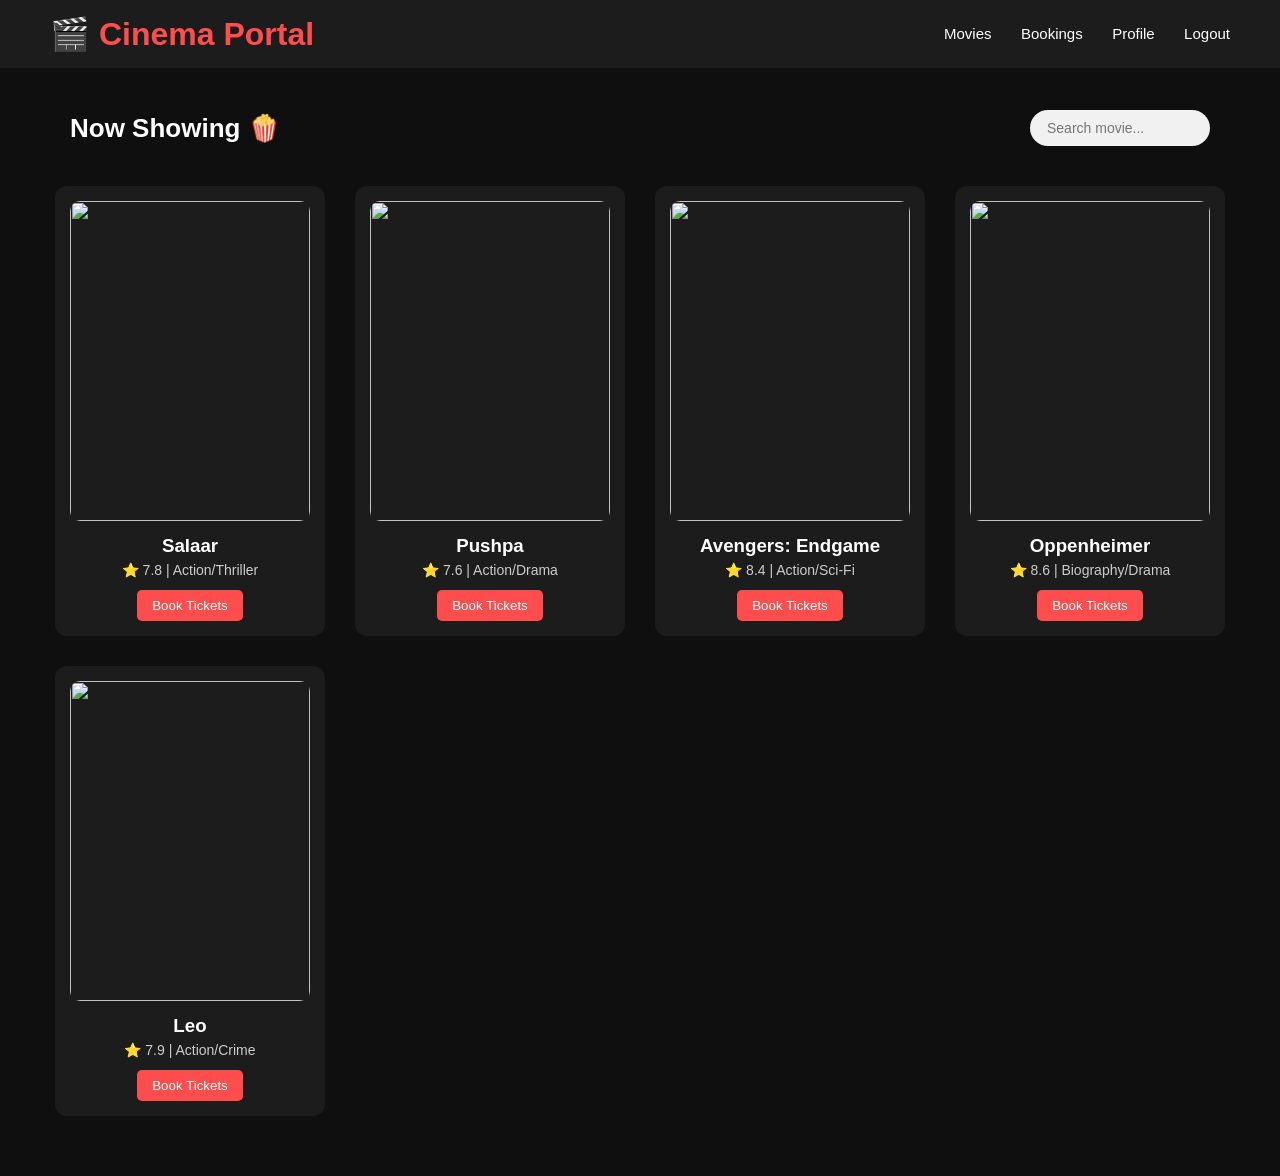
==== dashboard.html @ 821d0650 "Initial commit" ====
<!DOCTYPE html>
<html lang="en">
<head>
    <meta charset="UTF-8">
    <title>Movie Dashboard</title>
    <link rel="stylesheet" href="style.css">
</head>

<body class="dashboard-body">

<header class="navbar">
    <h1>🎬 Cinema Portal</h1>
    <nav>
        <a href="#">Movies</a>
        <a href="bookings.html">Bookings</a>
        <a href="#">Profile</a>
        <a href="login.html" class="logout">Logout</a>
    </nav>
</header>

<section class="section-title">
    <div class="title-row">
        <h2>Now Showing 🍿</h2>
        <input type="text" id="searchInput" placeholder="Search movie...">
    </div>
</section>

<section class="movies-row">

    <div class="card">
        <img src="https://akm-img-a-in.tosshub.com/indiatoday/styles/medium_crop_simple/public/2024-01/snapinsta.app_419381798_375026071784391_990699989085230229_n_1080.jpg?VersionId=_a5a2DzRK3rsCBHfHHIE9T3Fri_os6dz&size=750:*">
        <h3>Salaar</h3>
        <p>⭐ 7.8 | Action/Thriller</p>
        <button onclick="bookMovie('Salaar')">Book Tickets</button>
    </div>

    <div class="card">
        <img src="https://i.redd.it/52wq9l5fwe0e1.jpeg">
        <h3>Pushpa</h3>
        <p>⭐ 7.6 | Action/Drama</p>
        <button onclick="bookMovie('Pushpa')">Book Tickets</button>
    </div>

    <div class="card">
        <img src="https://static0.srcdn.com/wordpress/wp-content/uploads/2019/03/Avengers-Endgame-Movie-Poster.jpg">
        <h3>Avengers: Endgame</h3>
        <p>⭐ 8.4 | Action/Sci-Fi</p>
        <button onclick="bookMovie('Avengers Endgame')">Book Tickets</button>
    </div>

    <div class="card">
        <img src="https://upload.wikimedia.org/wikipedia/en/4/4a/Oppenheimer_%28film%29.jpg">
        <h3>Oppenheimer</h3>
        <p>⭐ 8.6 | Biography/Drama</p>
        <button onclick="bookMovie('Oppenheimer')">Book Tickets</button>
    </div>

    <div class="card">
        <img src="https://assets.gadgets360cdn.com/pricee/assets/product/202303/Leo_1678967552.jpg">
        <h3>Leo</h3>
        <p>⭐ 7.9 | Action/Crime</p>
        <button onclick="bookMovie('Leo')">Book Tickets</button>
    </div>

</section>

<script src="script.js"></script>
</body>
</html>
---- style.css ----
/* ===============================
   GLOBAL RESET
=============================== */
* {
    margin: 0;
    padding: 0;
    box-sizing: border-box;
}

body {
    font-family: Arial, sans-serif;
}

/* ===============================
   AUTH PAGES (Login / Register)
=============================== */
body:not(.home-body):not(.dashboard-body):not(.seat-body) {
    background: linear-gradient(to right, #000000, #434343);
    height: 100vh;
    display: flex;
    justify-content: center;
    align-items: center;
}

/* Form Container */
.container {
    background: white;
    padding: 30px;
    border-radius: 10px;
    width: 320px;
    box-shadow: 0 0 20px rgba(0,0,0,0.6);
}

/* Form */
.form {
    display: flex;
    flex-direction: column;
    text-align: center;
}

.form h2 {
    margin-bottom: 5px;
}

.form h3 {
    margin-bottom: 15px;
}

.form input {
    margin: 10px 0;
    padding: 10px;
    border-radius: 5px;
    border: 1px solid gray;
    outline: none;
}

.form input:focus {
    border-color: #ff4d4d;
}

.form button {
    padding: 10px;
    background: #ff4d4d;
    color: white;
    border: none;
    border-radius: 5px;
    cursor: pointer;
    transition: 0.3s;
}

.form button:hover {
    background: #e60000;
}

.form a {
    text-decoration: none;
    color: #ff4d4d;
}

.error {
    color: red;
    font-size: 12px;
    text-align: left;
}

/* ===============================
   HOME PAGE
=============================== */
.home-body {
    height: 100vh;
    background: url('https://images.unsplash.com/photo-1489599849927-2ee91cede3ba') no-repeat center center/cover;
    display: flex;
    justify-content: center;
    align-items: center;
    position: relative;
}

/* Dark overlay */
.home-body::before {
    content: "";
    position: absolute;
    inset: 0;
    background: rgba(0,0,0,0.7);
}

.home-container {
    position: relative;
    text-align: center;
    color: white;
}

.logo {
    font-size: 50px;
    margin-bottom: 10px;
    color: #ff4d4d;
}

.tagline {
    font-size: 18px;
    margin-bottom: 30px;
}

.home-buttons .btn {
    text-decoration: none;
    background: #ff4d4d;
    color: white;
    padding: 12px 25px;
    margin: 10px;
    border-radius: 5px;
    font-size: 16px;
    transition: 0.3s;
}

.home-buttons .btn:hover {
    background: #e60000;
}

/* ===============================
   NAVBAR (Dashboard + Seat)
=============================== */
.navbar {
    position: fixed;
    top: 0;
    left: 0;
    width: 100%;
    display: flex;
    justify-content: space-between;
    align-items: center;
    background: #1c1c1c;
    padding: 15px 50px;
    z-index: 1000;
}

.navbar h1 {
    color: #ff4d4d;
}

.navbar nav a {
    color: white;
    text-decoration: none;
    margin-left: 25px;
    font-size: 15px;
    transition: 0.3s;
}

.navbar nav a:hover {
    color: #ff4d4d;
}

.logout {
    color: #ff4d4d;
}

/* ===============================
   DASHBOARD PAGE
=============================== */
.dashboard-body {
    background: #0f0f0f;
    color: white;
    padding-top: 90px;
    min-height: 100vh;
}

.section-title {
    max-width: 1200px;
    margin: 20px auto;
    padding: 0 15px;
}

.section-title h2 {
    font-size: 26px;
}

.movies-row {
    max-width: 1200px;
    margin: auto;
    display: grid;
    grid-template-columns: repeat(auto-fill, minmax(220px, 1fr));
    gap: 30px;
    padding: 20px 15px 60px;
}

.card {
    background: #1c1c1c;
    padding: 15px;
    border-radius: 12px;
    text-align: center;
    transition: 0.3s;
}

.card:hover {
    transform: scale(1.05);
}

.card img {
    width: 100%;
    height: 320px;
    object-fit: cover;
    border-radius: 10px;
}

.card h3 {
    margin: 10px 0 5px;
}

.card p {
    font-size: 14px;
    color: #ccc;
}

.card button {
    margin-top: 12px;
    padding: 8px 15px;
    background: #ff4d4d;
    border: none;
    color: white;
    border-radius: 5px;
    cursor: pointer;
    transition: 0.3s;
}

.card button:hover {
    background: #e60000;
}

/* ===============================
   SEAT PAGE
=============================== */
.seat-body {
    background: #0f0f0f;
    color: white;
    padding-top: 90px;
    text-align: center;
    min-height: 100vh;
}

.movie-info h2 {
    margin-bottom: 20px;
}

.screen-container {
    margin: 30px 0;
}

.screen {
    width: 60%;
    height: 70px;
    margin: auto;
    background: #ffffff;
    border-radius: 50% / 20%;
    transform: perspective(300px) rotateX(-45deg);
}

.seat-container {
    display: grid;
    grid-template-columns: repeat(8, 40px);
    gap: 10px;
    justify-content: center;
    margin-top: 30px;
}

.seat {
    width: 40px;
    height: 40px;
    background: #444;
    border-radius: 5px;
    cursor: pointer;
    transition: 0.2s;
}

.seat:hover {
    background: #666;
}

.seat.selected {
    background: #ff4d4d;
}

.seat.occupied {
    background: #999;
    cursor: not-allowed;
}

.summary {
    margin-top: 40px;
}

.summary button {
    margin-top: 15px;
    padding: 10px 20px;
    background: #ff4d4d;
    border: none;
    color: white;
    border-radius: 5px;
    cursor: pointer;
    transition: 0.3s;
}

.summary button:hover {
    background: #e60000;
}
/* ===============================
   PAYMENT PAGE
=============================== */
.payment-box {
    background: #1c1c1c;
    padding: 30px;
    width: 350px;
    margin: 30px auto;
    border-radius: 10px;
    text-align: center;
}

.payment-box p {
    margin-bottom: 10px;
}

.payment-box input {
    width: 100%;
    margin: 10px 0;
    padding: 10px;
    border-radius: 5px;
    border: none;
}

.payment-box button {
    width: 100%;
    padding: 10px;
    background: #ff4d4d;
    border: none;
    color: white;
    border-radius: 5px;
    cursor: pointer;
}

.payment-box button:hover {
    background: #e60000;
}

/* ===============================
   CONFIRMATION PAGE
=============================== */
.confirmation-box {
    background: #1c1c1c;
    padding: 40px;
    width: 350px;
    margin: 100px auto;
    border-radius: 10px;
    text-align: center;
}

.confirmation-box button {
    margin-top: 20px;
    padding: 10px 20px;
    background: #ff4d4d;
    border: none;
    color: white;
    border-radius: 5px;
    cursor: pointer;
}

.confirmation-box button:hover {
    background: #e60000;
}
/* SEARCH BAR */
.filter-container {
    max-width: 1200px;
    margin: 20px auto;
    display: flex;
    justify-content: center;
}

.filter-container input {
    width: 300px;
    padding: 8px 12px;
    border-radius: 5px;
    border: none;
}
/* ===============================
   ANIMATED SEARCH BAR
=============================== */

.title-row {
    max-width: 1200px;
    margin: auto;
    padding: 0 15px;
    display: flex;
    justify-content: space-between;
    align-items: center;
}

/* Search Input */
.title-row input {
    padding: 8px 15px;
    width: 180px;
    border-radius: 25px;
    border: 2px solid transparent;
    outline: none;
    font-size: 14px;
    transition: all 0.4s ease;
    background: #f1f1f1;
}

/* Expand animation */
.title-row input:focus {
    width: 260px;
    background: #ffffff;
    border: 2px solid #ff4d4d;
    box-shadow: 0 0 12px rgba(255, 77, 77, 0.5);
}
/* ===============================
   MOVIE FADE ANIMATION
=============================== */

.card {
    transition: opacity 0.4s ease, transform 0.3s ease;
}

.card.hide {
    opacity: 0;
    transform: scale(0.9);
    pointer-events: none;
}
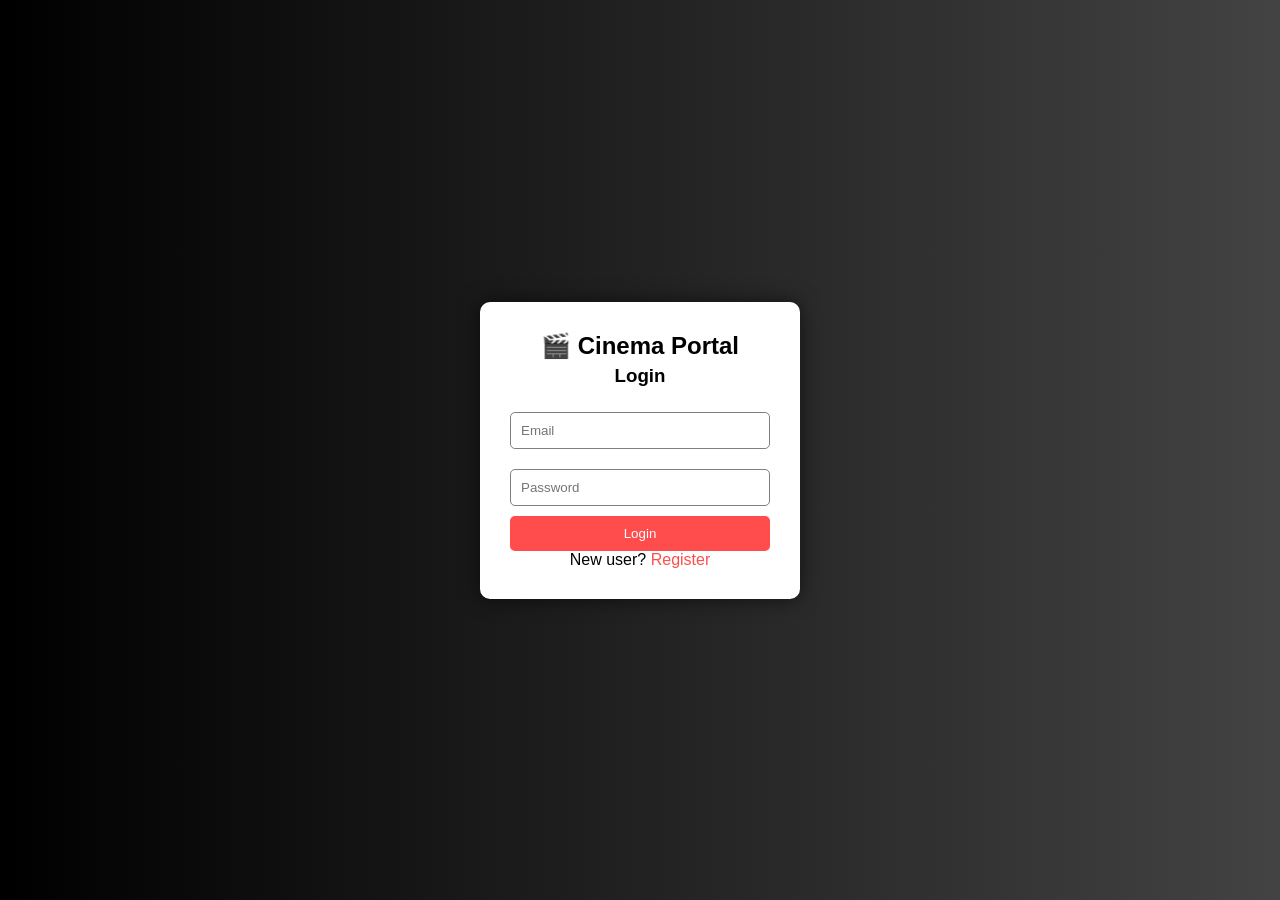
==== commit ed505ef0: "Updated CINEMAX pages and added confirmation page" ====
--- a/dashboard.html
+++ b/dashboard.html
@@ -14,7 +14,7 @@
         <a href="#">Movies</a>
         <a href="bookings.html">Bookings</a>
         <a href="#">Profile</a>
-        <a href="login.html" class="logout">Logout</a>
+        <a href="#" onclick="logout()" class="logout">Logout</a>
     </nav>
 </header>
 
@@ -35,7 +35,7 @@
     </div>
 
     <div class="card">
-        <img src="https://i.redd.it/52wq9l5fwe0e1.jpeg">
+        <img src="https://imgs.search.brave.com/iWLTHJnftXqUxAOMoYQ478ZcQ__udMUbl7vp27ggPbQ/rs:fit:500:0:1:0/g:ce/aHR0cHM6Ly9hc3Nl/dHMuZ2FkZ2V0czM2/MGNkbi5jb20vcHJp/Y2VlL2Fzc2V0cy9w/cm9kdWN0LzIwMjMw/Ni9QdXNocGEtMl8x/Njg3Nzc2NjU5Lmpw/Zz9kb3duc2l6ZT0y/MjA6MzA4">
         <h3>Pushpa</h3>
         <p>⭐ 7.6 | Action/Drama</p>
         <button onclick="bookMovie('Pushpa')">Book Tickets</button>
--- a/style.css
+++ b/style.css
@@ -322,51 +322,64 @@
 /* ===============================
    PAYMENT PAGE
 =============================== */
-.payment-box {
-    background: #1c1c1c;
-    padding: 30px;
+.page-title {
+    text-align: center;
+    margin-top: 20px;
+}
+
+.payment-card {
     width: 350px;
     margin: 30px auto;
+    background: #1f1f1f;
+    padding: 25px;
     border-radius: 10px;
-    text-align: center;
-}
-
-.payment-box p {
-    margin-bottom: 10px;
-}
-
-.payment-box input {
+}
+
+.payment-card p {
+    margin: 8px 0;
+}
+
+.payment-card label {
+    display: block;
+    margin-top: 12px;
+    font-size: 14px;
+}
+
+.payment-card input {
     width: 100%;
+    padding: 8px;
+    margin-top: 5px;
+    border-radius: 5px;
+    border: none;
+    outline: none;
+}
+
+.payment-card button {
+    width: 100%;
+    margin-top: 18px;
+    padding: 10px;
+    background: #ff4d4d;
+    border: none;
+    border-radius: 5px;
+    cursor: pointer;
+    color: white;
+    font-weight: bold;
+}
+
+/* ===============================
+   CONFIRMATION PAGE
+=============================== */
+.confirmation-box {
+    width: 350px;
+    margin: 60px auto;
+    background: #1f1f1f;
+    padding: 30px;
+    border-radius: 10px;
+    text-align: center;
+}
+
+.confirmation-box p {
     margin: 10px 0;
-    padding: 10px;
-    border-radius: 5px;
-    border: none;
-}
-
-.payment-box button {
-    width: 100%;
-    padding: 10px;
-    background: #ff4d4d;
-    border: none;
-    color: white;
-    border-radius: 5px;
-    cursor: pointer;
-}
-
-.payment-box button:hover {
-    background: #e60000;
-}
-
-/* ===============================
-   CONFIRMATION PAGE
-=============================== */
-.confirmation-box {
-    background: #1c1c1c;
-    padding: 40px;
-    width: 350px;
-    margin: 100px auto;
-    border-radius: 10px;
-    text-align: center;
 }
 
 .confirmation-box button {
@@ -374,13 +387,9 @@
     padding: 10px 20px;
     background: #ff4d4d;
     border: none;
-    color: white;
-    border-radius: 5px;
-    cursor: pointer;
-}
-
-.confirmation-box button:hover {
-    background: #e60000;
+    border-radius: 5px;
+    color: white;
+    cursor: pointer;
 }
 /* SEARCH BAR */
 .filter-container {
